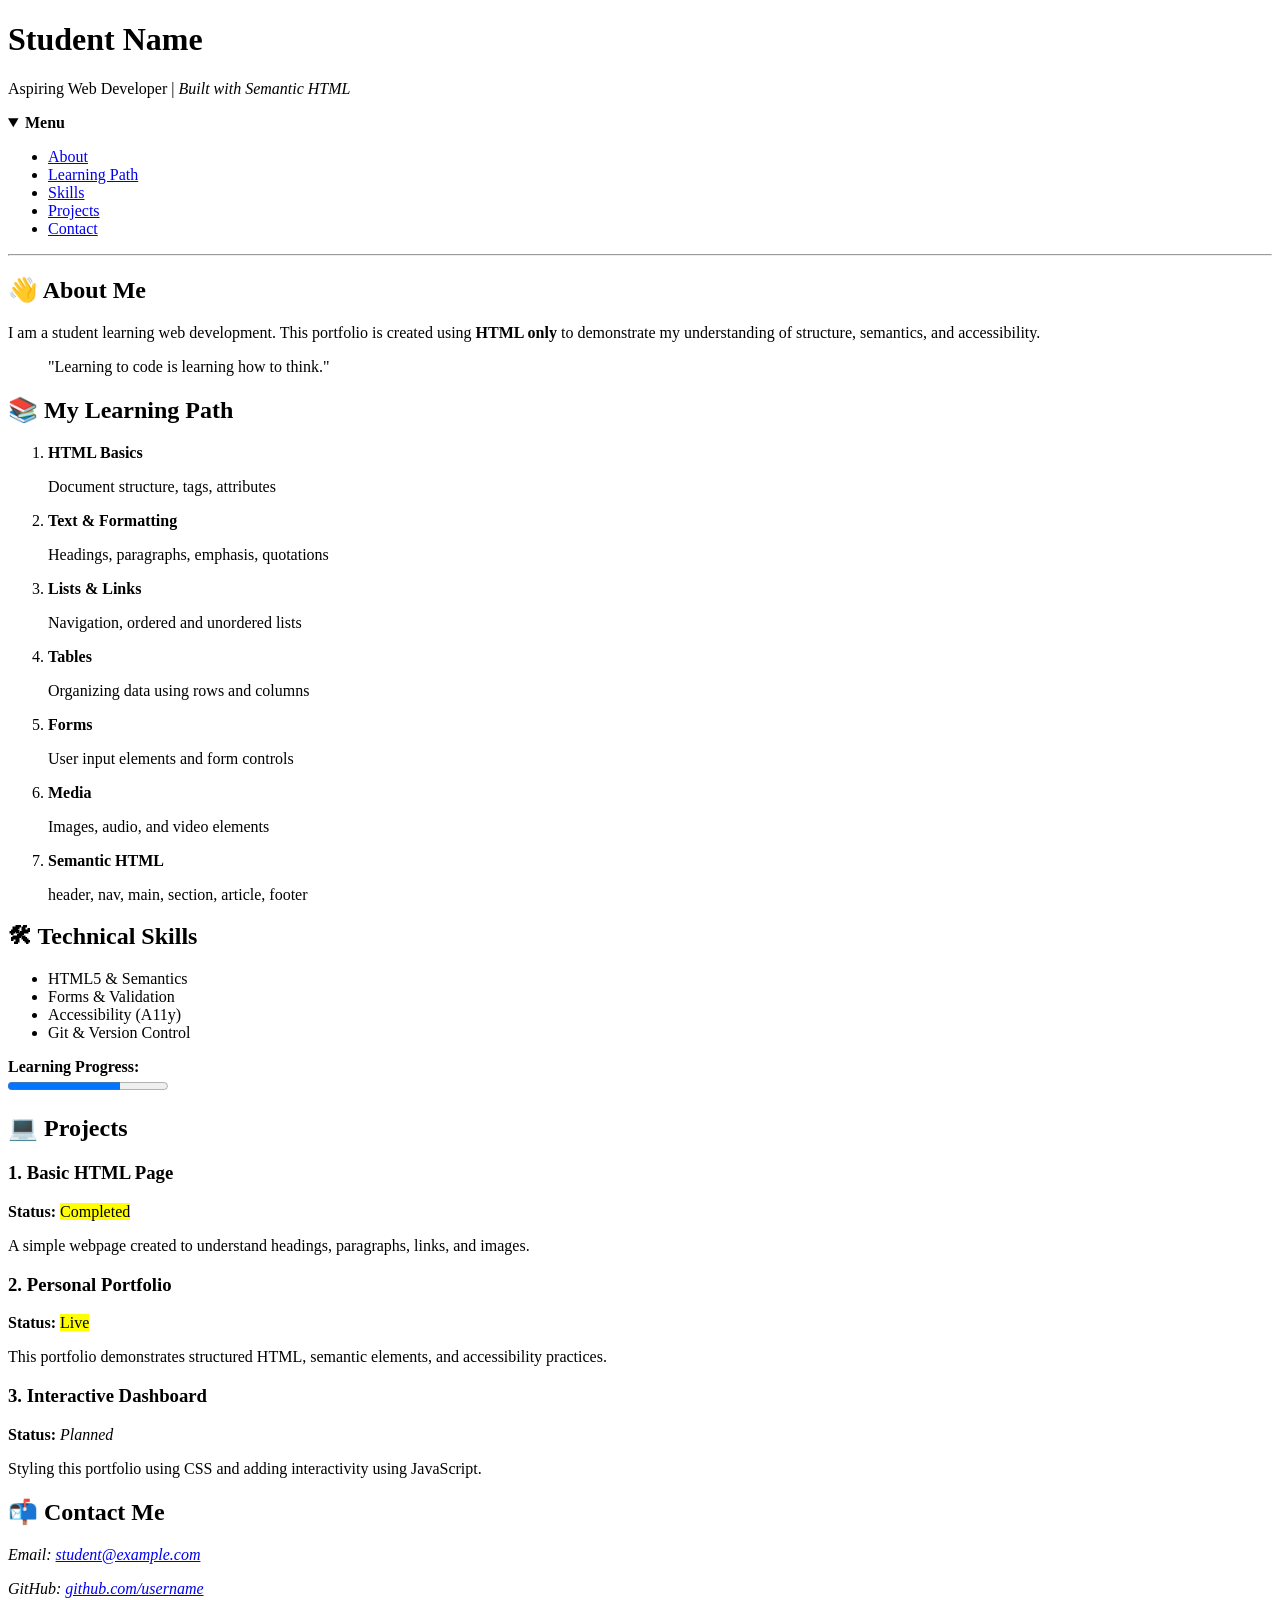
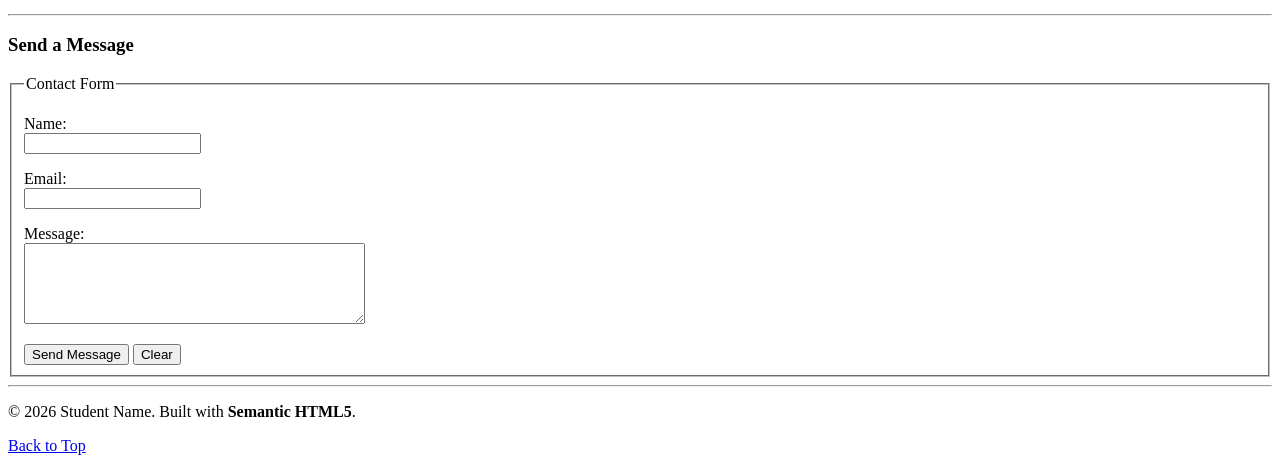
==== MY_Portfolio/resume.html @ f9cce236 "Create resume.html for web development portfolio This HTML file serves as a personal portfolio showc" ====
<!DOCTYPE html>
<html lang="en">
<head>
    <meta charset="UTF-8">
    <meta name="viewport" content="width=device-width, initial-scale=1.0">

    <title>Student Name | HTML Learning Portfolio</title>
    <meta name="description" content="Personal portfolio created using HTML only, showing a structured web development learning path.">
    <meta name="author" content="Student Name">
    
    <meta property="og:title" content="Student Name - Web Developer">
    <meta property="og:description" content="Check out my HTML-only portfolio demonstrating semantic architecture.">
    <meta property="og:type" content="website">

    <link rel="icon" href="data:image/svg+xml,<svg xmlns=%22http://www.w3.org/2000/svg%22 viewBox=%220 0 100 100%22><text y=%22.9em%22 font-size=%2290%22>👨‍💻</text></svg>">
</head>
<body>

<a href="#main-content" style="position:absolute; left:-9999px;" onfocus="this.style.left='0';">Skip to Main Content</a>

<header id="top">
    <h1>Student Name</h1>
    <p>Aspiring Web Developer | <em>Built with Semantic HTML</em></p>

    <nav aria-label="Main Navigation">
        <details open>
            <summary><strong>Menu</strong></summary>
            <ul>
                <li><a href="#about">About</a></li>
                <li><a href="#learning">Learning Path</a></li>
                <li><a href="#skills">Skills</a></li>
                <li><a href="#projects">Projects</a></li>
                <li><a href="#contact">Contact</a></li>
            </ul>
        </details>
    </nav>
</header>

<hr>

<main id="main-content">

<section id="about">
    <h2>👋 About Me</h2>
    <p>
        I am a student learning web development.  
        This portfolio is created using <strong>HTML only</strong> to demonstrate
        my understanding of structure, semantics, and accessibility.
    </p>

    <blockquote>
        "Learning to code is learning how to think."
    </blockquote>
</section>

<section id="learning">
    <h2>📚 My Learning Path</h2>

    <ol>
        <li>
            <strong>HTML Basics</strong>
            <p>Document structure, tags, attributes</p>
        </li>
        <li>
            <strong>Text & Formatting</strong>
            <p>Headings, paragraphs, emphasis, quotations</p>
        </li>
        <li>
            <strong>Lists & Links</strong>
            <p>Navigation, ordered and unordered lists</p>
        </li>
        <li>
            <strong>Tables</strong>
            <p>Organizing data using rows and columns</p>
        </li>
        <li>
            <strong>Forms</strong>
            <p>User input elements and form controls</p>
        </li>
        <li>
            <strong>Media</strong>
            <p>Images, audio, and video elements</p>
        </li>
        <li>
            <strong>Semantic HTML</strong>
            <p>header, nav, main, section, article, footer</p>
        </li>
    </ol>
</section>

<section id="skills">
    <h2>🛠 Technical Skills</h2>

    <ul>
        <li>HTML5 & Semantics</li>
        <li>Forms & Validation</li>
        <li>Accessibility (A11y)</li>
        <li>Git & Version Control</li>
    </ul>

    <p>
        <label for="progress"><strong>Learning Progress:</strong></label><br>
        <progress id="progress" value="70" max="100">70%</progress>
    </p>
</section>

<section id="projects">
    <h2>💻 Projects</h2>

    <article>
        <h3>1. Basic HTML Page</h3>
        <p><strong>Status:</strong> <mark>Completed</mark></p>
        <p>
            A simple webpage created to understand headings,
            paragraphs, links, and images.
        </p>
    </article>

    <article>
        <h3>2. Personal Portfolio</h3>
        <p><strong>Status:</strong> <mark>Live</mark></p>
        <p>
            This portfolio demonstrates structured HTML,
            semantic elements, and accessibility practices.
        </p>
    </article>

    <article>
        <h3>3. Interactive Dashboard</h3>
        <p><strong>Status:</strong> <em>Planned</em></p>
        <p>
            Styling this portfolio using CSS and adding interactivity
            using JavaScript.
        </p>
    </article>
</section>

<section id="contact">
    <h2>📬 Contact Me</h2>

    <address>
        <p>Email: <a href="mailto:student@example.com">student@example.com</a></p>
        <p>GitHub: <a href="https://github.com/username" target="_blank" rel="noopener noreferrer">github.com/username</a></p>
    </address>

    <hr>

    <h3>Send a Message</h3>
    <form action="#" method="get">
        <fieldset>
            <legend>Contact Form</legend>

            <p>
                <label for="name">Name:</label><br>
                <input type="text" id="name" name="name" required autocomplete="name">
            </p>

            <p>
                <label for="email">Email:</label><br>
                <input type="email" id="email" name="email" required autocomplete="email">
            </p>

            <p>
                <label for="message">Message:</label><br>
                <textarea id="message" name="message" rows="5" cols="40"></textarea>
            </p>

            <button type="submit">Send Message</button>
            <button type="reset">Clear</button>
        </fieldset>
    </form>
</section>

</main>

<hr>

<footer>
    <p>
        &copy; <time datetime="2026">2026</time> Student Name. 
        Built with <strong>Semantic HTML5</strong>.
    </p>
    <p><a href="#top">Back to Top</a></p>
</footer>

</body>
</html>
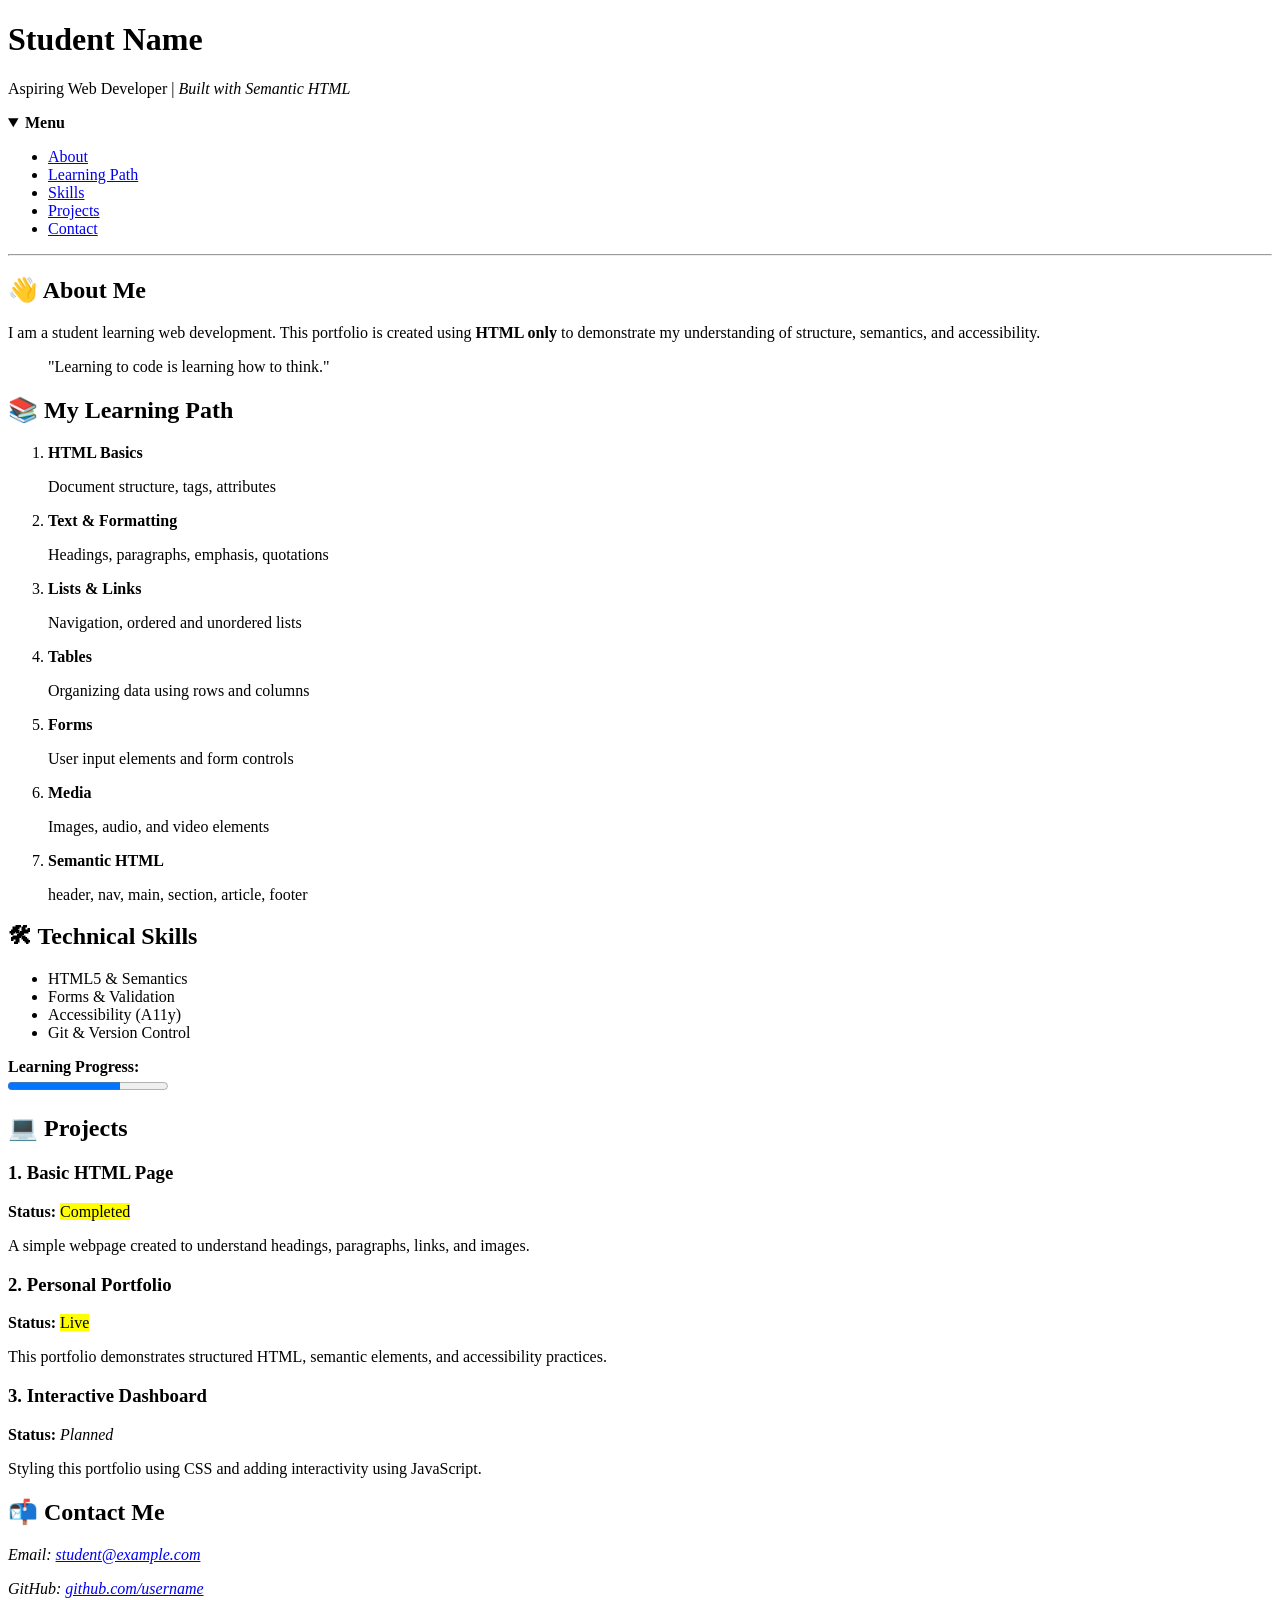
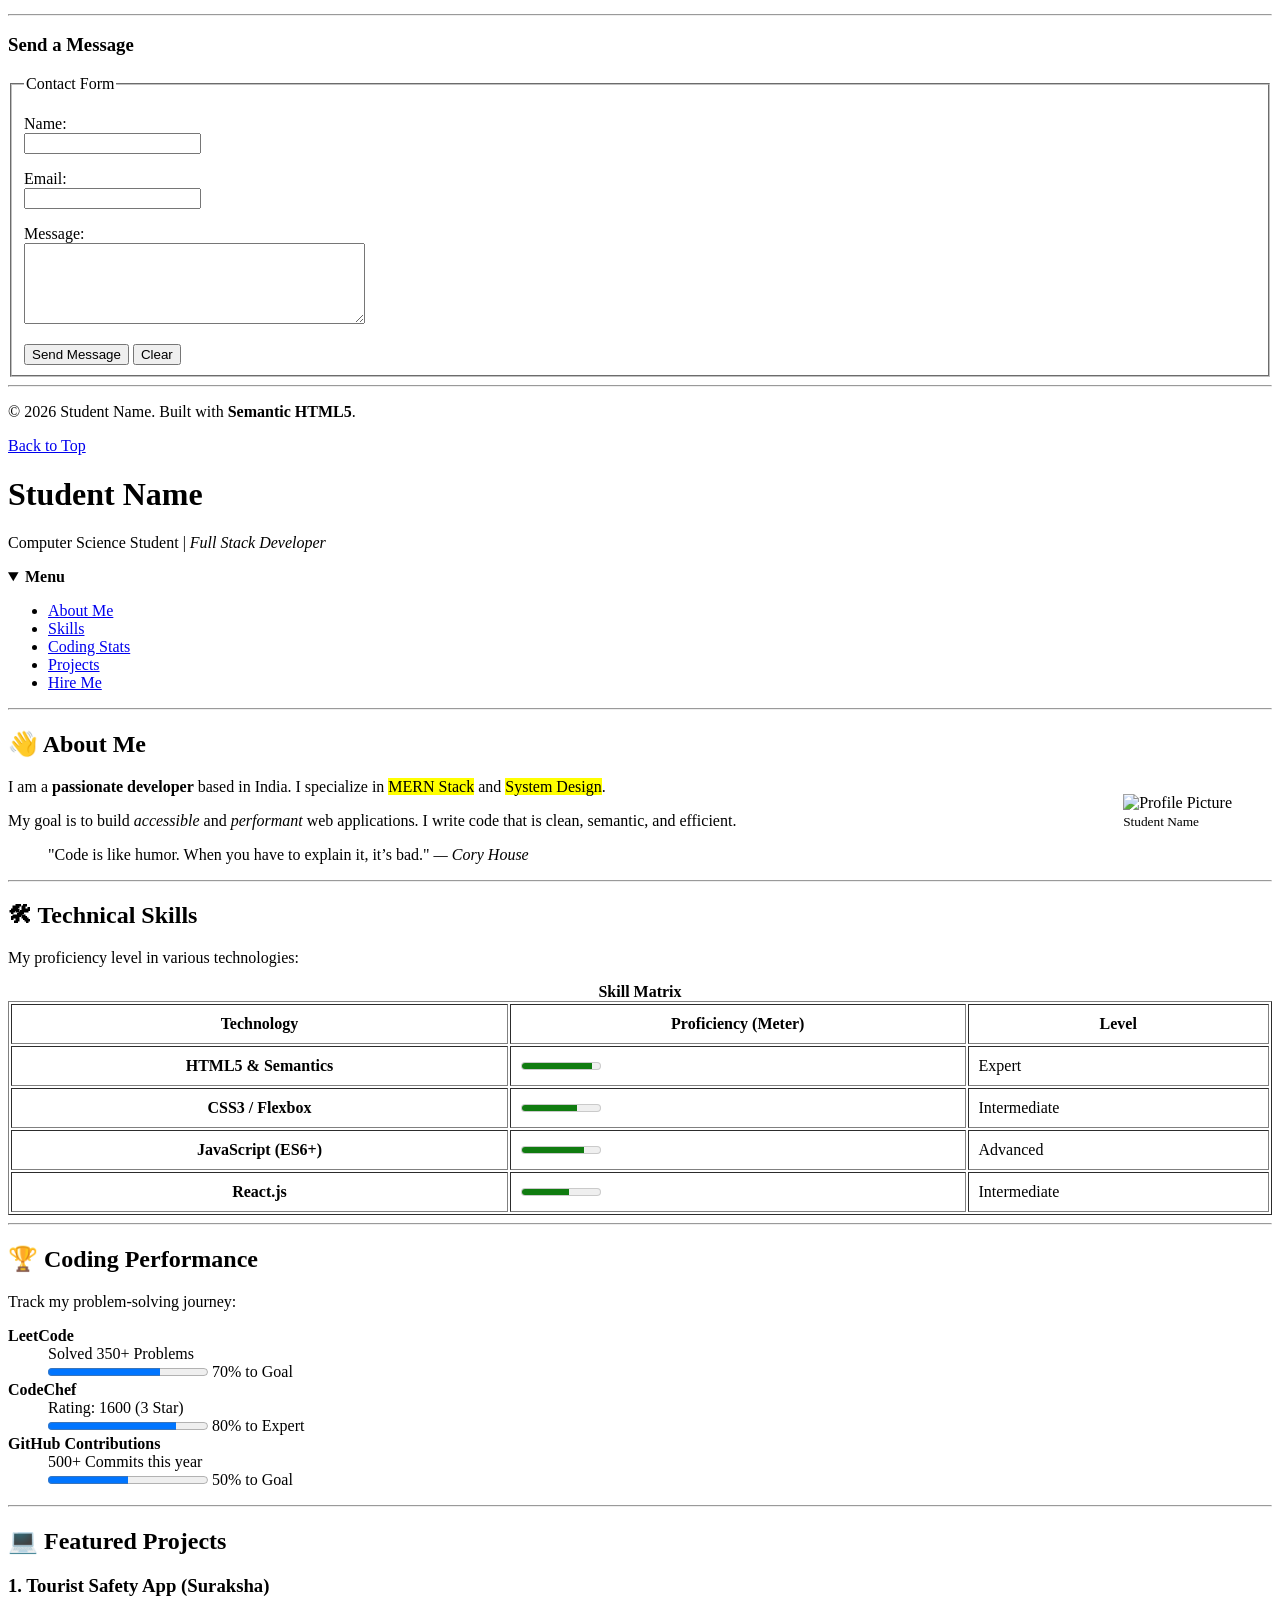
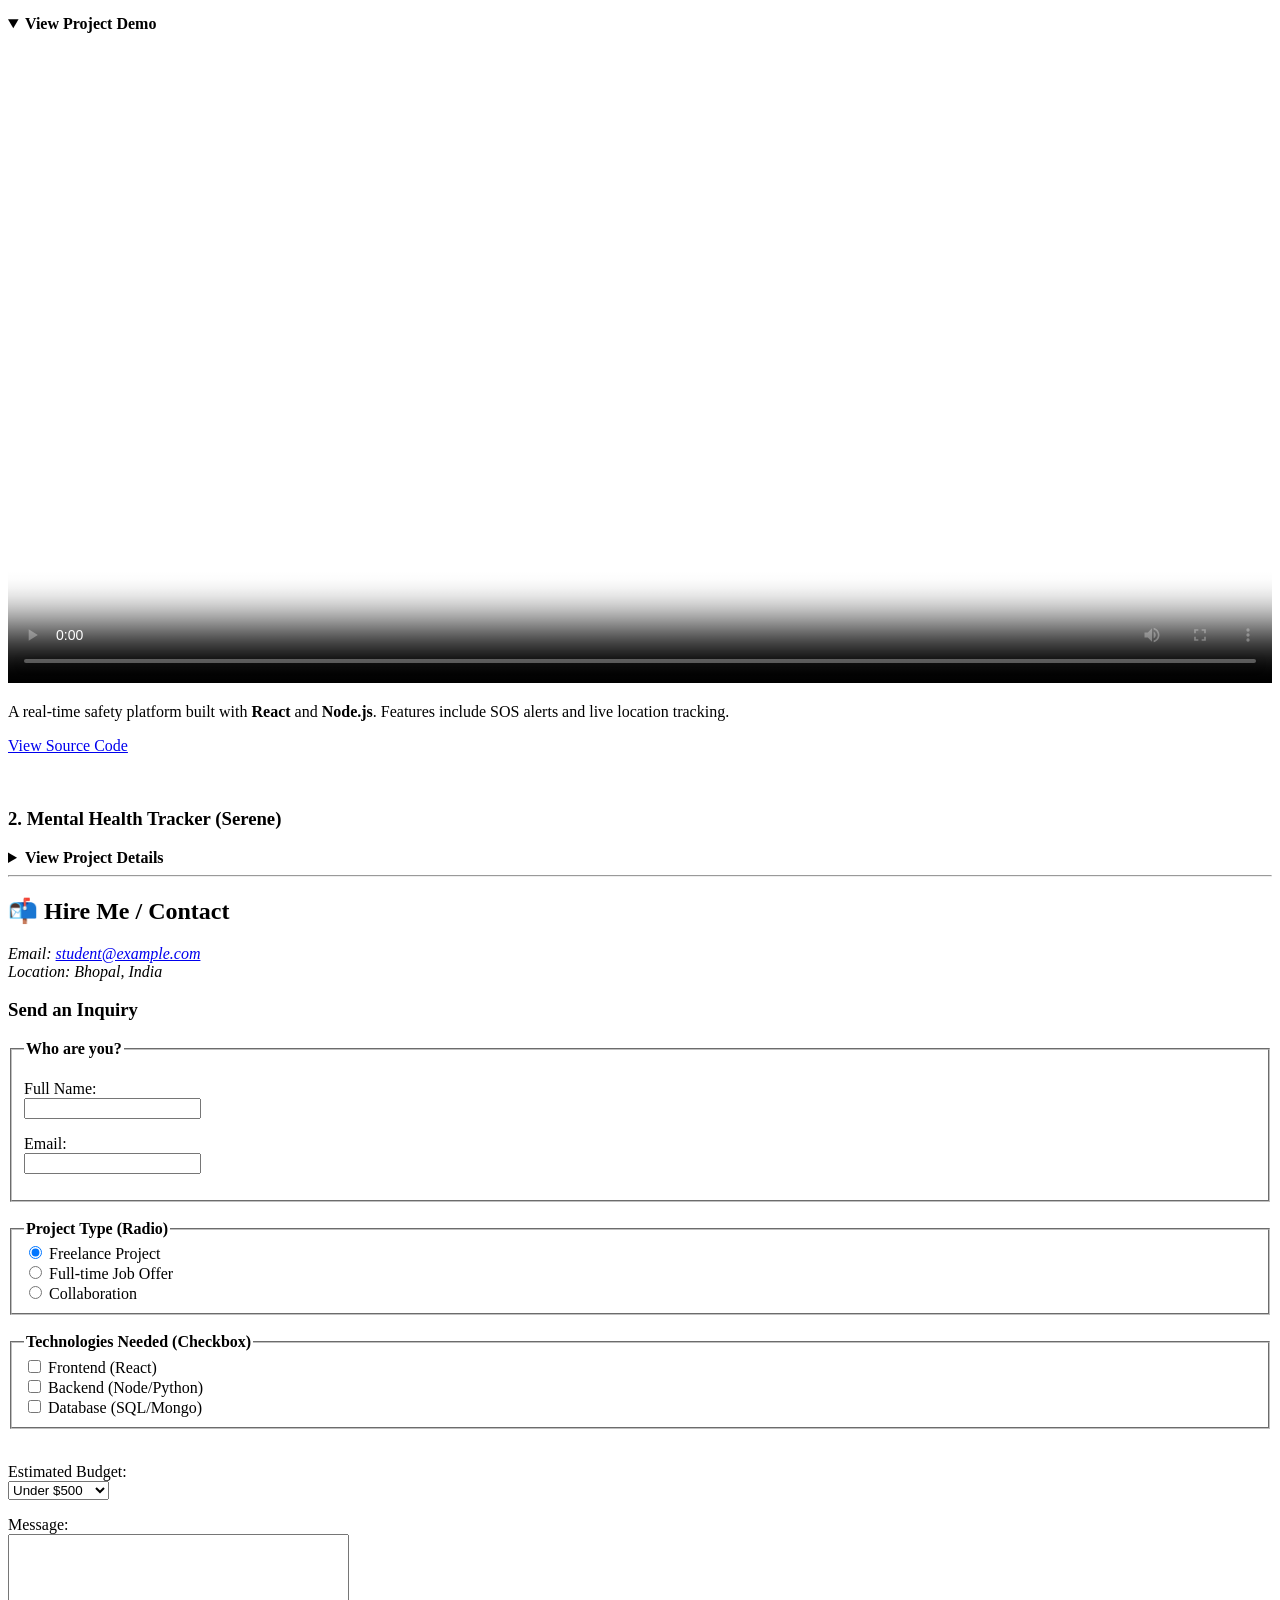
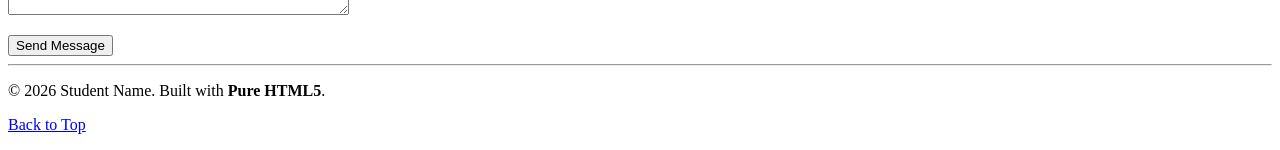
==== commit afcb341d: "Add complete HTML structure for resume page Added a complete HTML structure for the resume page, inc" ====
--- a/MY_Portfolio/resume.html
+++ b/MY_Portfolio/resume.html
@@ -185,3 +185,261 @@
 
 </body>
 </html>
+<!DOCTYPE html>
+<html lang="en">
+<head>
+    <meta charset="UTF-8">
+    <meta name="viewport" content="width=device-width, initial-scale=1.0">
+    
+    <title>Student Name | Full Stack Developer</title>
+    <meta name="description" content="Portfolio of a Web Developer featuring Projects, Skills, and Coding Stats.">
+    <meta name="author" content="Student Name">
+
+    <meta property="og:title" content="Student Name Portfolio">
+    <meta property="og:type" content="website">
+
+    <link rel="icon" href="data:image/svg+xml,<svg xmlns='http://www.w3.org/2000/svg' viewBox='0 0 100 100'><text y='.9em' font-size='90'>👨‍💻</text></svg>">
+</head>
+
+<body>
+
+    <a href="#main-content" style="position:absolute; left:-9999px;" onfocus="this.style.left='0';">Skip to Content</a>
+
+    <header id="top">
+        <h1>Student Name</h1>
+        <p>Computer Science Student | <em>Full Stack Developer</em></p>
+
+        <nav aria-label="Main Navigation">
+            <details open>
+                <summary><strong>Menu</strong></summary>
+                <ul>
+                    <li><a href="#about">About Me</a></li>
+                    <li><a href="#skills">Skills</a></li>
+                    <li><a href="#performance">Coding Stats</a></li>
+                    <li><a href="#projects">Projects</a></li>
+                    <li><a href="#contact">Hire Me</a></li>
+                </ul>
+            </details>
+        </nav>
+    </header>
+
+    <hr>
+
+    <main id="main-content">
+
+        <section id="about">
+            <h2>👋 About Me</h2>
+            <figure style="float: right; margin-left: 20px;">
+                <img src="https://picsum.photos/seed/profile/150/150" alt="Profile Picture" width="150" height="150">
+                <figcaption><small>Student Name</small></figcaption>
+            </figure>
+            
+            <p>
+                I am a <strong>passionate developer</strong> based in India. I specialize in 
+                <mark>MERN Stack</mark> and <mark>System Design</mark>.
+            </p>
+            <p>
+                My goal is to build <em>accessible</em> and <em>performant</em> web applications.
+                I write code that is clean, semantic, and efficient.
+            </p>
+            <blockquote>
+                "Code is like humor. When you have to explain it, it’s bad."
+                <cite>— Cory House</cite>
+            </blockquote>
+        </section>
+
+        <hr>
+
+        <section id="skills">
+            <h2>🛠 Technical Skills</h2>
+            <p>My proficiency level in various technologies:</p>
+
+            <table border="1" cellpadding="10" width="100%">
+                <caption><strong>Skill Matrix</strong></caption>
+                <thead>
+                    <tr>
+                        <th scope="col">Technology</th>
+                        <th scope="col">Proficiency (Meter)</th>
+                        <th scope="col">Level</th>
+                    </tr>
+                </thead>
+                <tbody>
+                    <tr>
+                        <th scope="row">HTML5 & Semantics</th>
+                        <td><meter value="9" min="0" max="10">9/10</meter></td>
+                        <td>Expert</td>
+                    </tr>
+                    <tr>
+                        <th scope="row">CSS3 / Flexbox</th>
+                        <td><meter value="7" min="0" max="10">7/10</meter></td>
+                        <td>Intermediate</td>
+                    </tr>
+                    <tr>
+                        <th scope="row">JavaScript (ES6+)</th>
+                        <td><meter value="8" min="0" max="10">8/10</meter></td>
+                        <td>Advanced</td>
+                    </tr>
+                    <tr>
+                        <th scope="row">React.js</th>
+                        <td><meter value="6" min="0" max="10">6/10</meter></td>
+                        <td>Intermediate</td>
+                    </tr>
+                </tbody>
+            </table>
+        </section>
+
+        <hr>
+
+        <section id="performance">
+            <h2>🏆 Coding Performance</h2>
+            <p>Track my problem-solving journey:</p>
+
+            <dl>
+                <dt><strong>LeetCode</strong></dt>
+                <dd>
+                    Solved 350+ Problems <br>
+                    <progress value="350" max="500"></progress> 70% to Goal
+                </dd>
+
+                <dt><strong>CodeChef</strong></dt>
+                <dd>
+                    Rating: 1600 (3 Star) <br>
+                    <progress value="1600" max="2000"></progress> 80% to Expert
+                </dd>
+
+                <dt><strong>GitHub Contributions</strong></dt>
+                <dd>
+                    500+ Commits this year <br>
+                    <progress value="500" max="1000"></progress> 50% to Goal
+                </dd>
+            </dl>
+        </section>
+
+        <hr>
+
+        <section id="projects">
+            <h2>💻 Featured Projects</h2>
+
+            <article>
+                <h3>1. Tourist Safety App (Suraksha)</h3>
+                <details open>
+                    <summary><strong>View Project Demo</strong></summary>
+                    <br>
+                    <video controls width="100%" poster="https://picsum.photos/seed/poster1/600/300">
+                        <source src="demo1.mp4" type="video/mp4">
+                        Your browser does not support the video tag.
+                    </video>
+                    <p>
+                        A real-time safety platform built with <strong>React</strong> and <strong>Node.js</strong>.
+                        Features include SOS alerts and live location tracking.
+                    </p>
+                    <p>
+                        <a href="#" target="_blank" rel="noopener noreferrer">View Source Code</a>
+                    </p>
+                </details>
+            </article>
+
+            <br>
+
+            <article>
+                <h3>2. Mental Health Tracker (Serene)</h3>
+                <details>
+                    <summary><strong>View Project Details</strong></summary>
+                    <figure>
+                        <img src="https://picsum.photos/seed/app/600/300" alt="App Screenshot" loading="lazy" width="100%">
+                        <figcaption>Dashboard Interface</figcaption>
+                    </figure>
+                    <p>
+                        An AI-powered mood tracker app. 
+                        Users can log daily emotions and get personalized meditation recommendations.
+                    </p>
+                </details>
+            </article>
+        </section>
+
+        <hr>
+
+        <section id="contact">
+            <h2>📬 Hire Me / Contact</h2>
+            <address>
+                Email: <a href="mailto:student@example.com">student@example.com</a><br>
+                Location: Bhopal, India
+            </address>
+
+            <h3>Send an Inquiry</h3>
+            <form action="#" method="POST">
+                
+                <fieldset>
+                    <legend><strong>Who are you?</strong></legend>
+                    <p>
+                        <label for="name">Full Name:</label><br>
+                        <input type="text" id="name" name="name" required autocomplete="name">
+                    </p>
+                    <p>
+                        <label for="email">Email:</label><br>
+                        <input type="email" id="email" name="email" required autocomplete="email">
+                    </p>
+                </fieldset>
+
+                <br>
+
+                <fieldset>
+                    <legend><strong>Project Type (Radio)</strong></legend>
+                    <input type="radio" id="freelance" name="type" value="freelance" checked>
+                    <label for="freelance">Freelance Project</label><br>
+
+                    <input type="radio" id="job" name="type" value="fulltime">
+                    <label for="job">Full-time Job Offer</label><br>
+
+                    <input type="radio" id="collab" name="type" value="collab">
+                    <label for="collab">Collaboration</label>
+                </fieldset>
+
+                <br>
+
+                <fieldset>
+                    <legend><strong>Technologies Needed (Checkbox)</strong></legend>
+                    <input type="checkbox" id="fe" name="tech" value="frontend">
+                    <label for="fe">Frontend (React)</label><br>
+
+                    <input type="checkbox" id="be" name="tech" value="backend">
+                    <label for="be">Backend (Node/Python)</label><br>
+
+                    <input type="checkbox" id="db" name="tech" value="database">
+                    <label for="db">Database (SQL/Mongo)</label>
+                </fieldset>
+
+                <br>
+
+                <p>
+                    <label for="budget">Estimated Budget:</label><br>
+                    <select id="budget" name="budget">
+                        <option value="low">Under $500</option>
+                        <option value="med">$500 - $2000</option>
+                        <option value="high">$2000+</option>
+                    </select>
+                </p>
+
+                <p>
+                    <label for="msg">Message:</label><br>
+                    <textarea id="msg" name="message" rows="5" cols="40"></textarea>
+                </p>
+
+                <button type="submit">Send Message</button>
+            </form>
+        </section>
+
+    </main>
+
+    <hr>
+
+    <footer>
+        <p>
+            &copy; <time datetime="2026">2026</time> Student Name. 
+            Built with <strong>Pure HTML5</strong>.
+        </p>
+        <p><a href="#top">Back to Top</a></p>
+    </footer>
+
+</body>
+</html>
